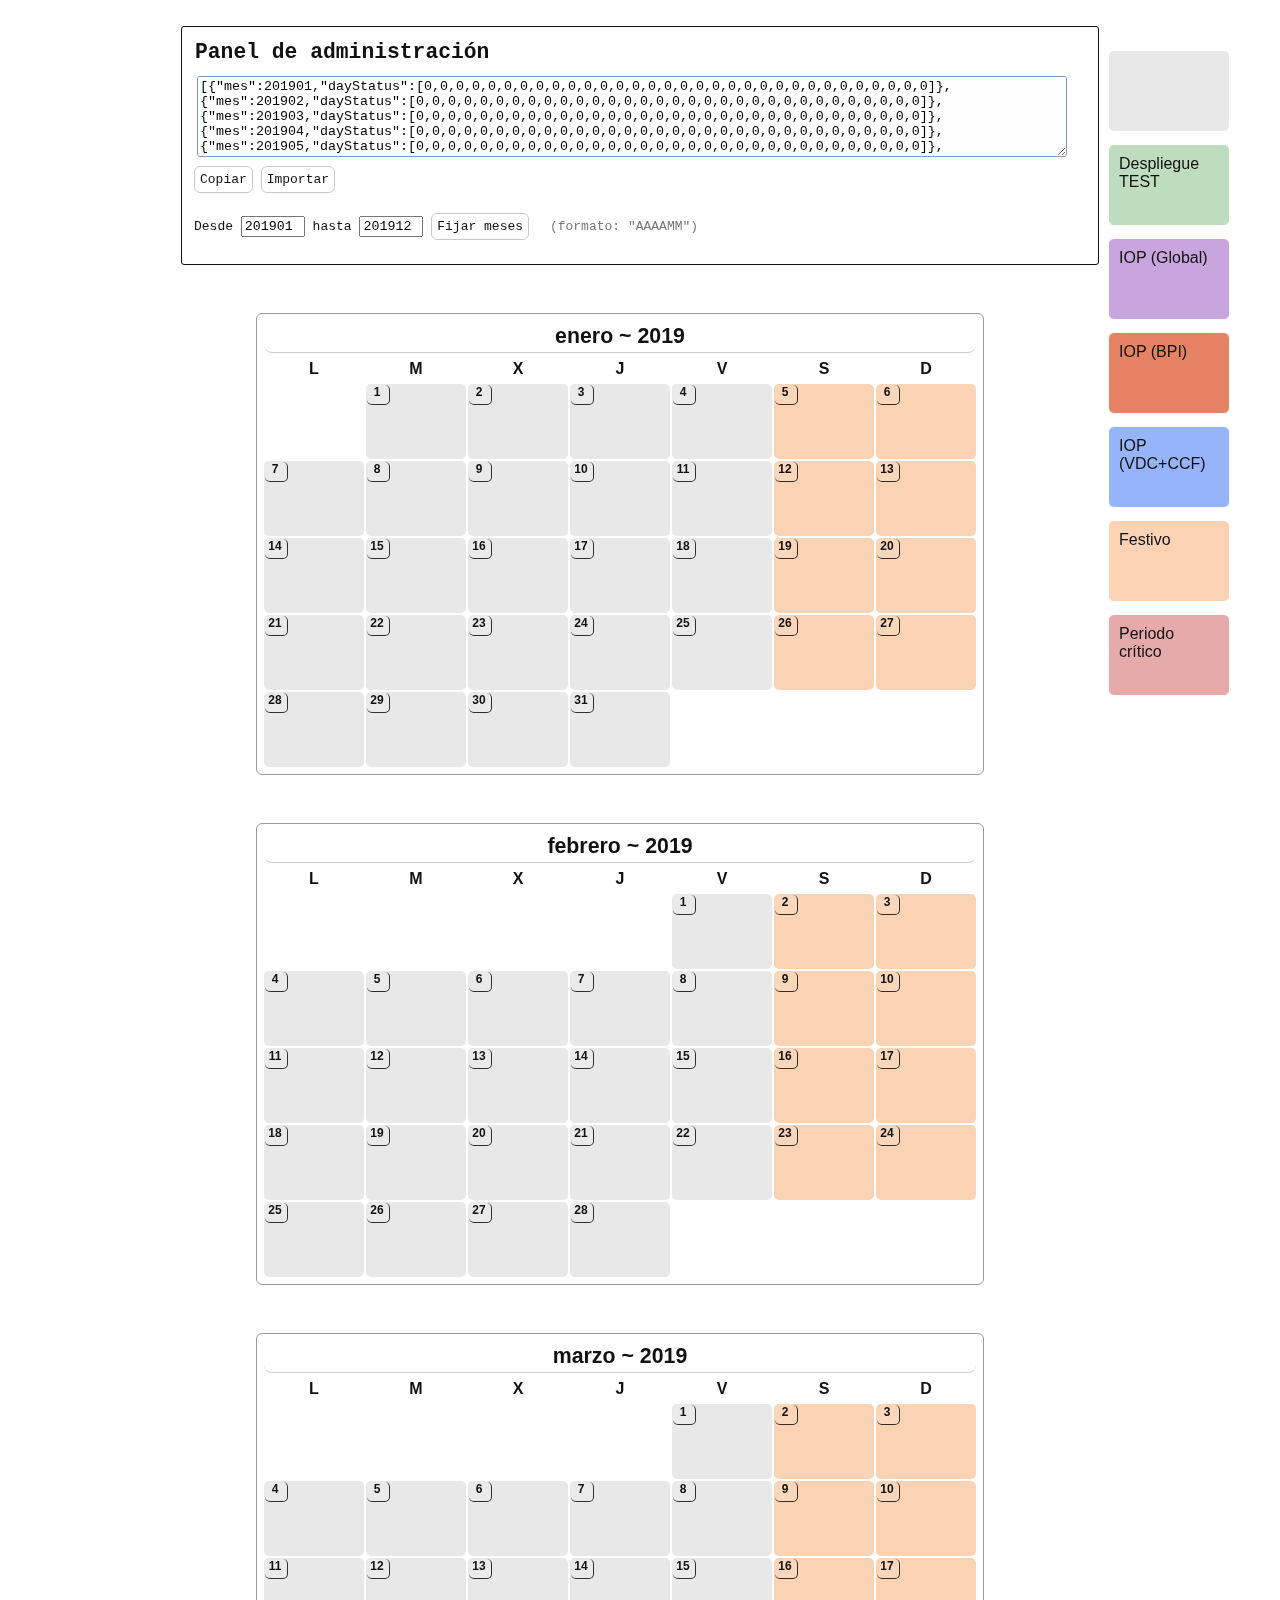
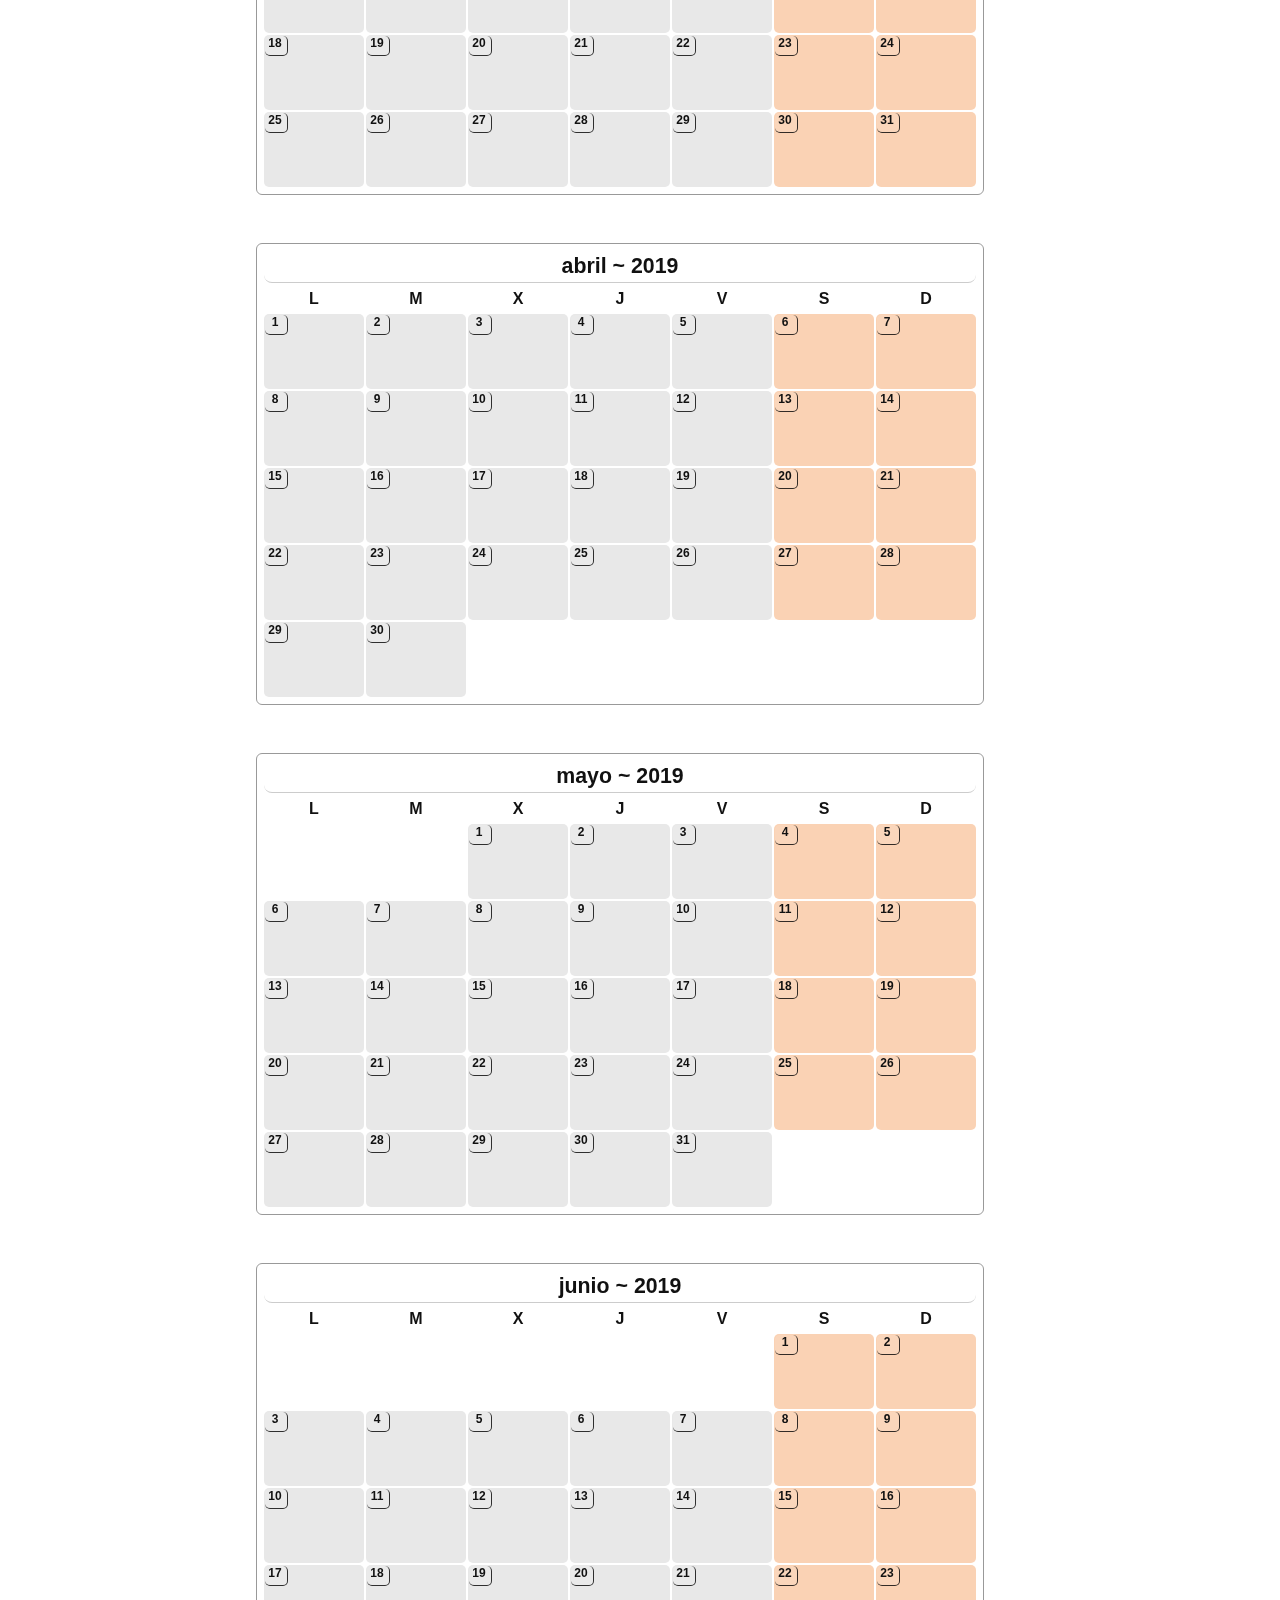
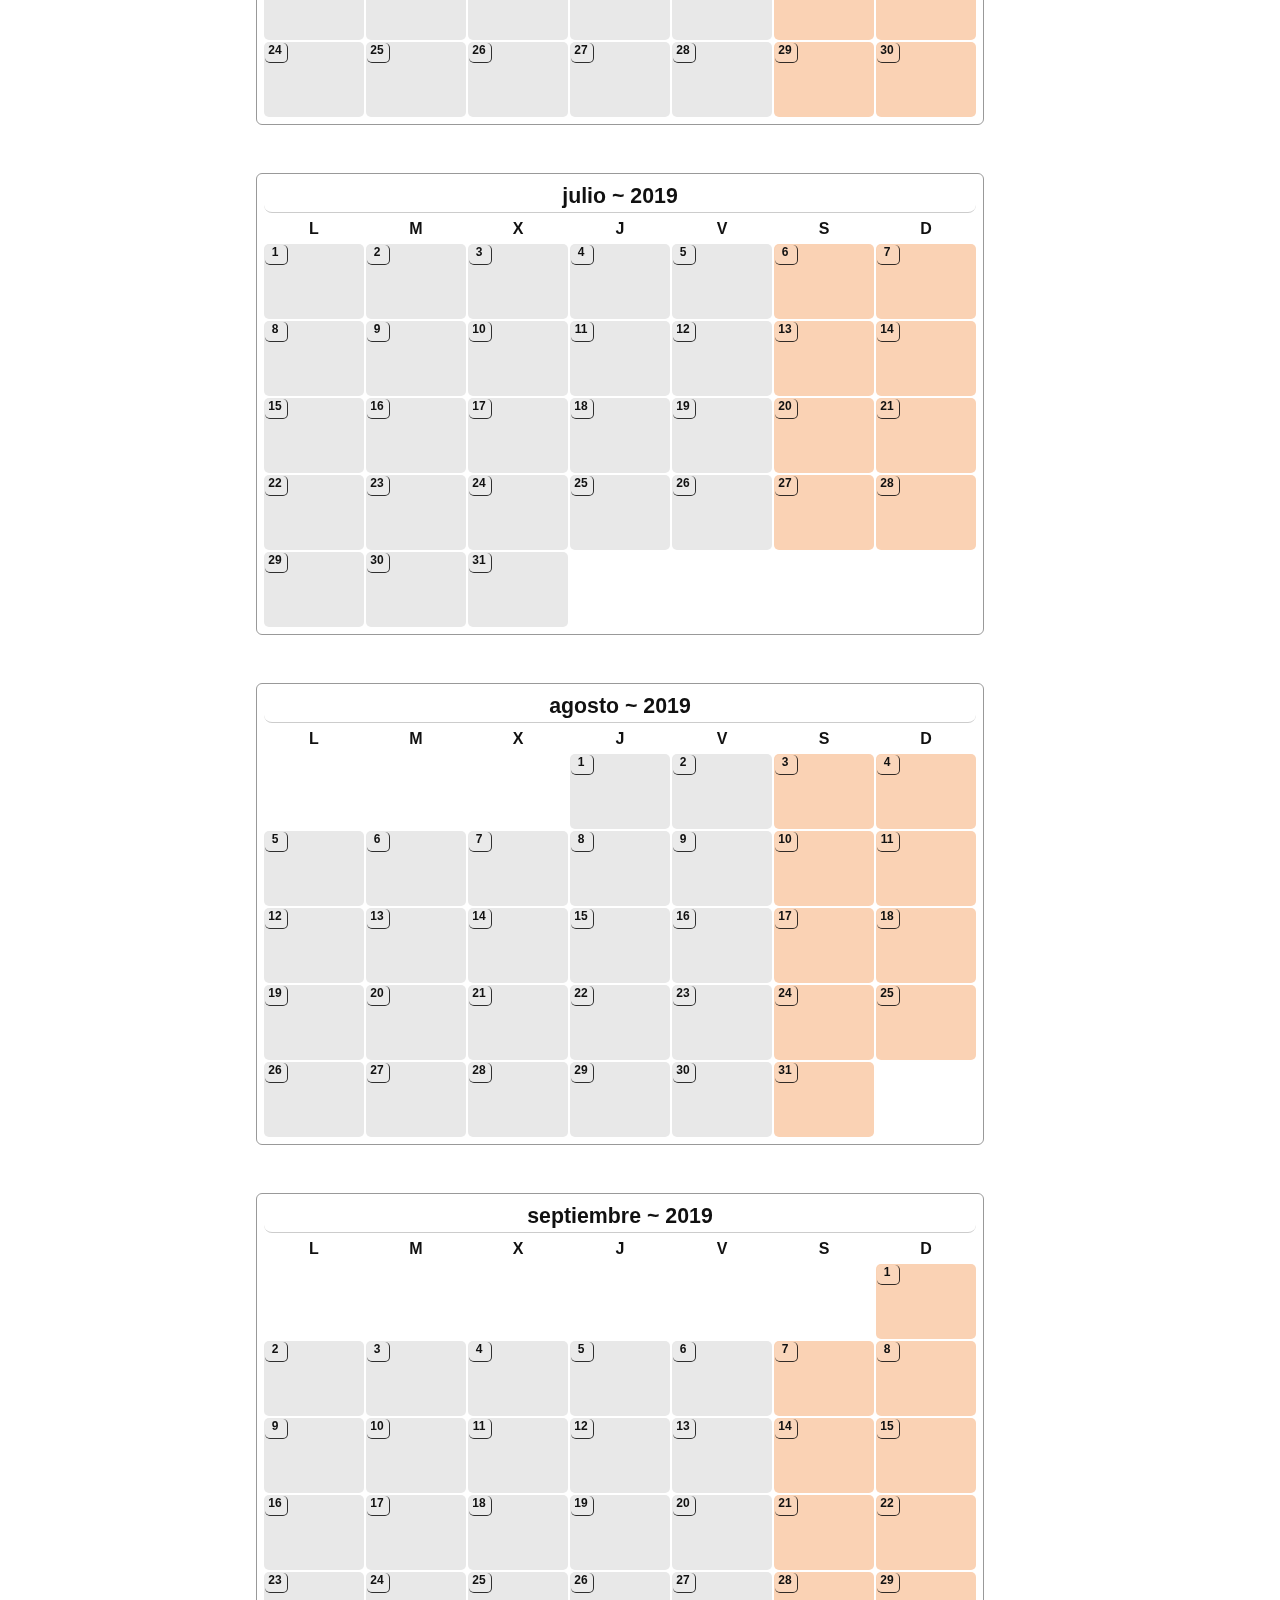
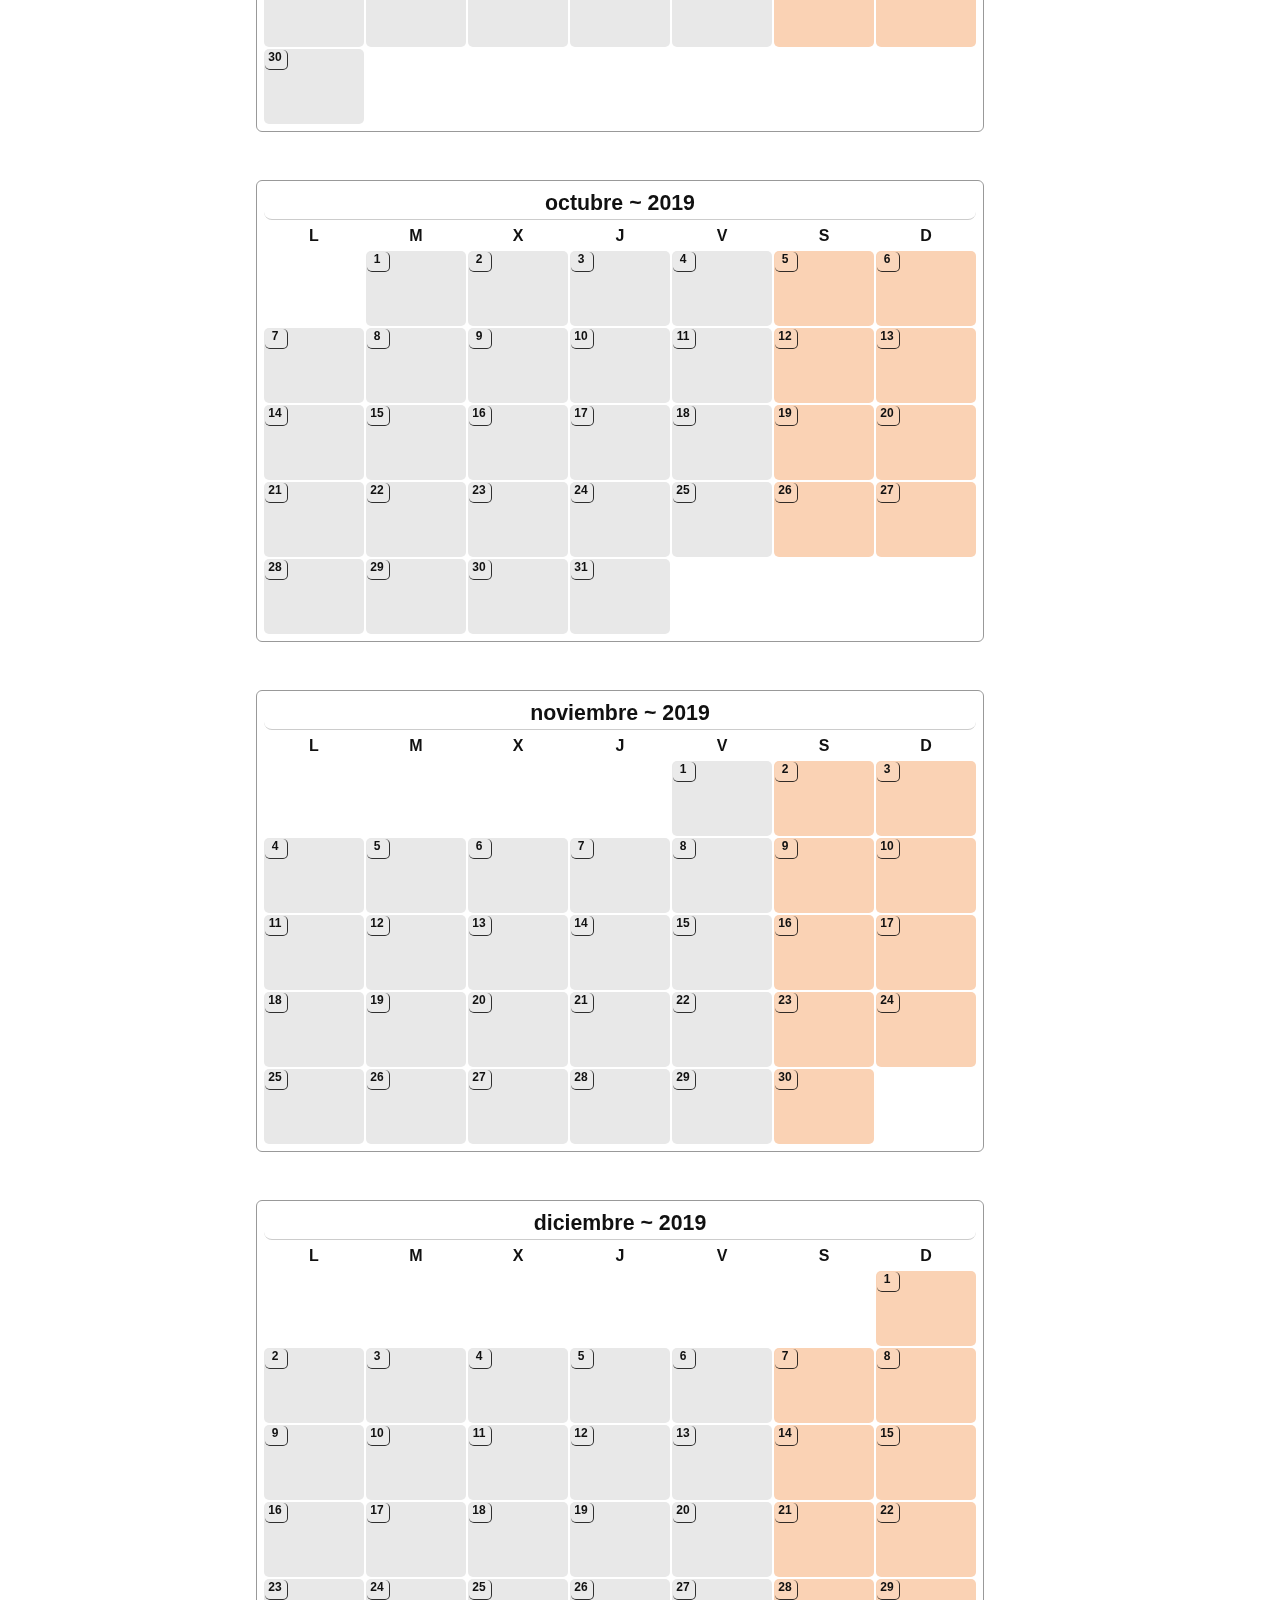
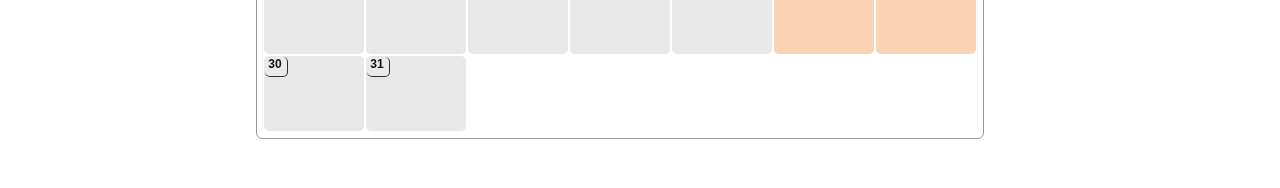
==== index.html @ 75dddc56 "division en varios ficheros" ====
<!doctype html>
<html lang="es-ES">

<head>
    <meta charset="UTF-8">

    <link href="estilo.css" rel="stylesheet" type="text/css" />
    <script type="text/javascript" src="cal.js"></script>

</head>

<body>
    <div id="admin">
        <h1>Panel de administración</h1>
        <span>
            <textarea id="storage_content" rows="5" onclick=""></textarea>
            <a class="boton" onclick="copyStorageTA(); highlight(this,'#C22')">Copiar</a>
            <a class="boton" onclick="importTAtoStorage(); highlight(this,'#C22')">Importar</a>
        </span>
        <span>
            Desde <input id="input_desde" pattern="20[0-9]{2}(0[0-9]|1[0-2])" minlength="6" maxlength="6" type="text"
                value="201901" size="6">
            hasta <input id="input_hasta" pattern="20[0-9]{2}(0[0-9]|1[0-2])" minlength="6" maxlength="6" type="text"
                size="6" value="201912">
            <a class="boton" onclick="setMonths() ; highlight(this,'#C22')">Fijar meses</a>
            <a style="margin-left: 1em; color: #777">(formato: "AAAAMM")</a>
        </span>
    </div>

    <div id="caldiv"></div>

    <div id="legend">
        <!--  NUEVO TIPO -->
        <div class="legbox status0" onclick="setStatusInd(0,this)"></div>
        <div class="legbox status1" onclick="setStatusInd(1,this)">Despliegue TEST</div>
        <div class="legbox status2" onclick="setStatusInd(2,this)">IOP (Global)</div>
        <div class="legbox status21" onclick="setStatusInd(21,this)">IOP (BPI)</div>
        <div class="legbox status22" onclick="setStatusInd(22,this)">IOP (VDC+CCF)</div>
        <div class="legbox status3" onclick="setStatusInd(3,this)">Festivo</div>
        <div class="legbox status4" onclick="setStatusInd(4,this)">Periodo crítico</div>
    </div>

</body>

</html>
---- estilo.css ----
body {

    background: #FFF;
    color: #111;
    font-family: 'Segoe UI', Tahoma, Geneva, Verdana, sans-serif;
    /* font-family: Arial, Helvetica, sans-serif; */
}

.calendar {

    margin: 3em 1em;
    padding: 5px;
    border: 1px solid #999;
    border-radius: 6px;
}

.calendar td {
    margin: 0;
    padding: 0;
    background: #e8e8e8;
    /* border: 1px solid #c8c8c8; */
    border-radius: 5px;
    width: 100px;
    height: 75px;
    /*text-align: center;*/
    cursor: pointer;
    vertical-align: top;
    transition: ease 800ms all;
}

.calendar td.empty {
    border: none;
    background: none;
}

.calendar th {
    text-align: center;
    height: 25px;
}

/* // NUEVO TIPO*/

.calendar td.status0,
div.status0 {
    background: #e8e8e8;
}

.calendar td.status1,
div.status1 {
    background: rgb(190, 220, 190);
}

.calendar td.status2,
div.status2 {
    background: rgb(200, 165, 220);
}

/*BPI*/
.calendar td.status21,
div.status21 {
    background: rgb(230, 130, 100);
}

/*VDC CCF*/
.calendar td.status22,
div.status22 {
    background: rgb(150, 180, 250);
}

.calendar td.status3,
div.status3 {
    background: rgb(250, 210, 180);
}

.calendar td.status4,
div.status4 {
    background: rgb(230, 170, 170);
}


.calendar td.finde {
    background: rgb(250, 210, 180);
    cursor: default;
}

.calendar .nmes {

    font-size: 16pt;
    padding: 3px;
    border-bottom: 1px solid #CCC;
    border-radius: 8px;

}

.calendar p.ndia {

    font-size: 9pt;
    border-bottom: 1px solid rgba(0, 0, 0, 0.8);
    border-right: 1px solid rgba(0, 0, 0, 0.8);
    border-radius: 5px;
    font-weight: bold;
    width: 20px;
    height: 16px;
    float: left;
    margin: 1px 3px 3px 1px;
    padding: 0 2px 3px 0;
    text-align: center;
    background: rgba(255, 255, 255, 0.1);

}

.calendar p.texto {
    /* display: block; */
    font-size: 10pt;
    /* float:right; */
    text-align: right;

    /* width: 80px; */
    /* height: 60px; */

    margin: 2px;
    padding: 2px;

}

#caldiv {

    width: 800px;
    margin: 0 auto;
}

#legend {
    position: fixed;
    right: 50px;
    top: 50px;

}

.legbox {
    width: 100px;
    height: 60px;
    background: #c8c8c8;

    border-width: 1px;
    border-color: #FFF;
    border-style: solid;

    padding: 10px;
    margin-bottom: 12px;
    border-radius: 6px;
    cursor: pointer;
}

#admin {
    /* display: none; */
    /* position: fixed; */
    font-family: monospace;
    width: 900px;
    margin: 2em auto;
    border: 1px solid #12100A;
    border-radius: 3px;
    /* left: 5px;
    top: 5px; */
    padding: 8px;
}

#admin span {
    display: block;
    width: 100%;
    margin: 12px 4px;

}

#admin input {
    font-family: monospace;
}

#admin textarea {
    display: block;
    margin: 5px 3px;
    width: 96%;
    max-width: 98%;
    border: 1px solid #7E97C2;
    border-radius: 3px;
    background-color: #fefefe;
}

#admin h1 {
    font-size: 16pt;
    margin: 5px;
}

#admin .button {
    display: inline-block;
    border: 1px solid black;
    border-radius: 2px;
}

a.boton {
    border: 1px solid #c8c8c8;
    padding: 5px;
    margin: 4px 0;
    display: inline-block;
    border-radius: 6px;
    cursor: pointer;
}

#drag-colorbox {
    width: 30px;
    height: 30px;
    border: 1px solid rgba(0, 0, 0, 0.4);
    border-radius: 15px;
}
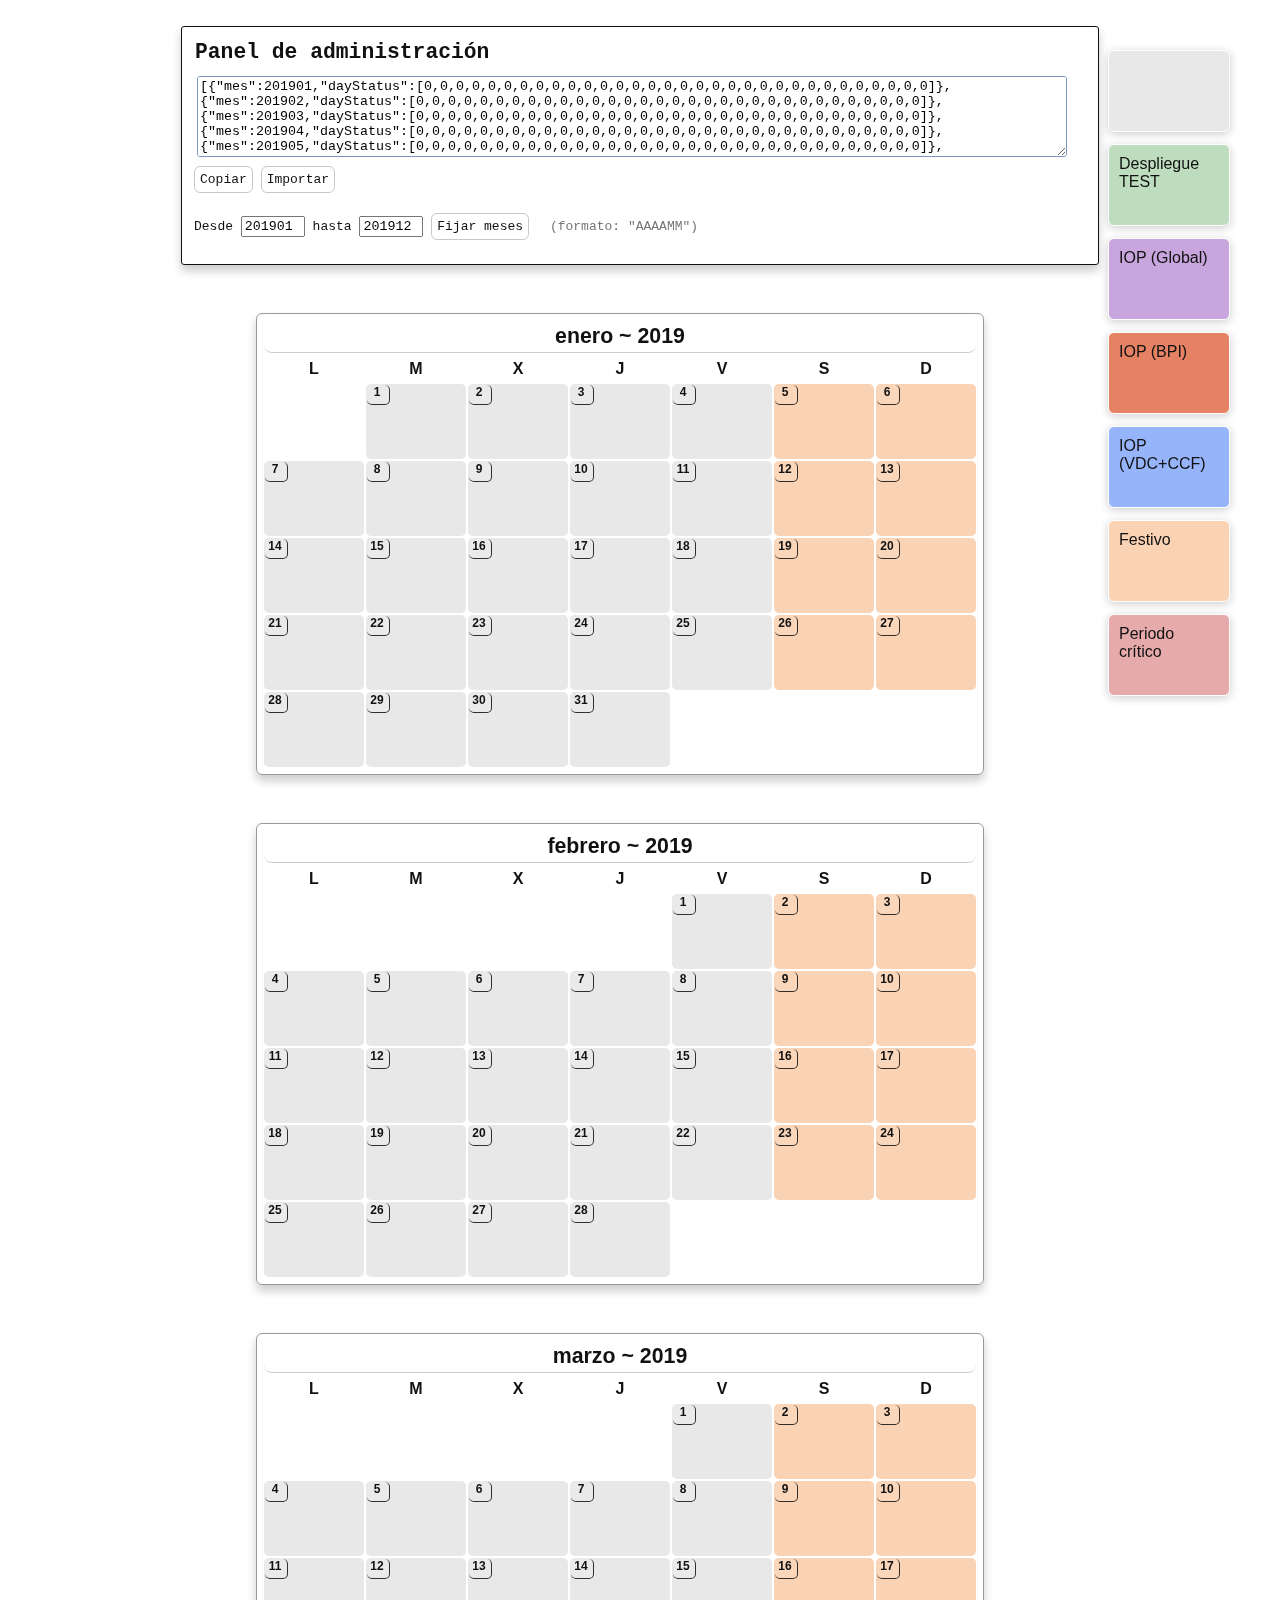
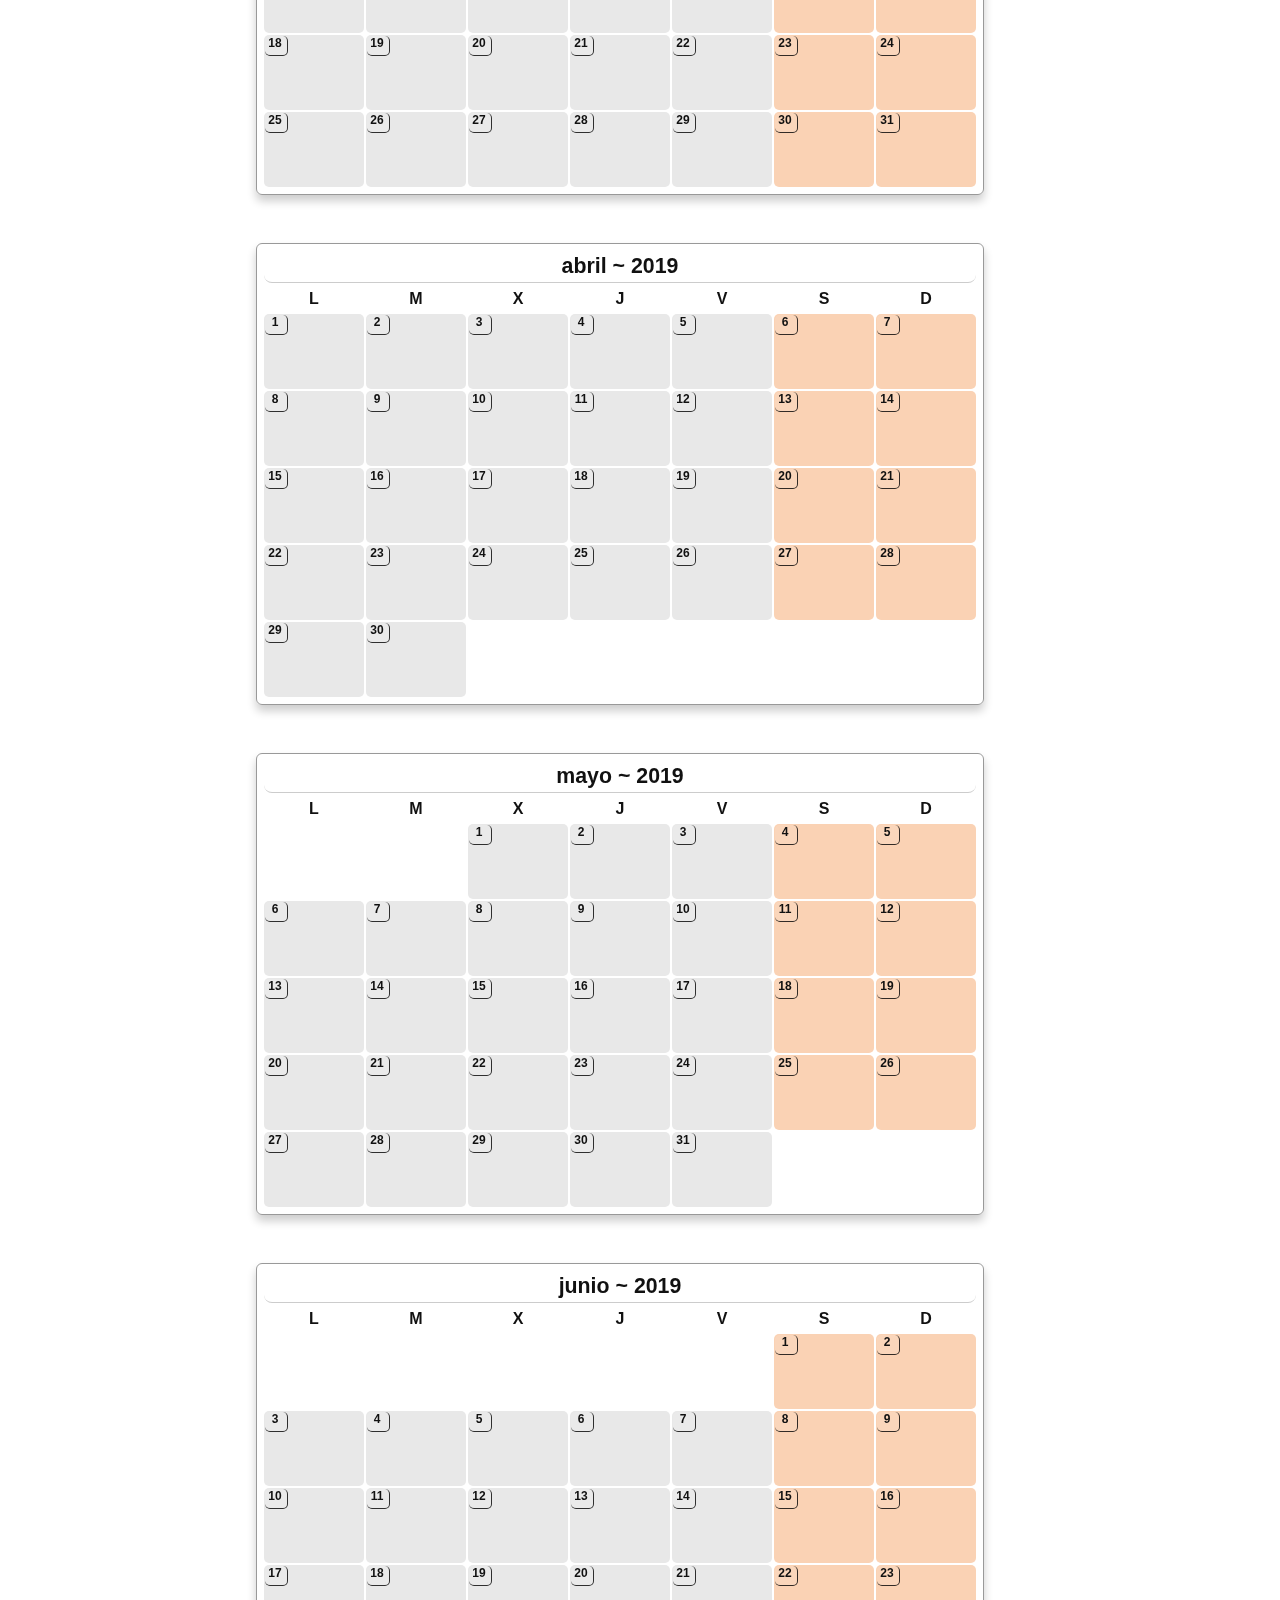
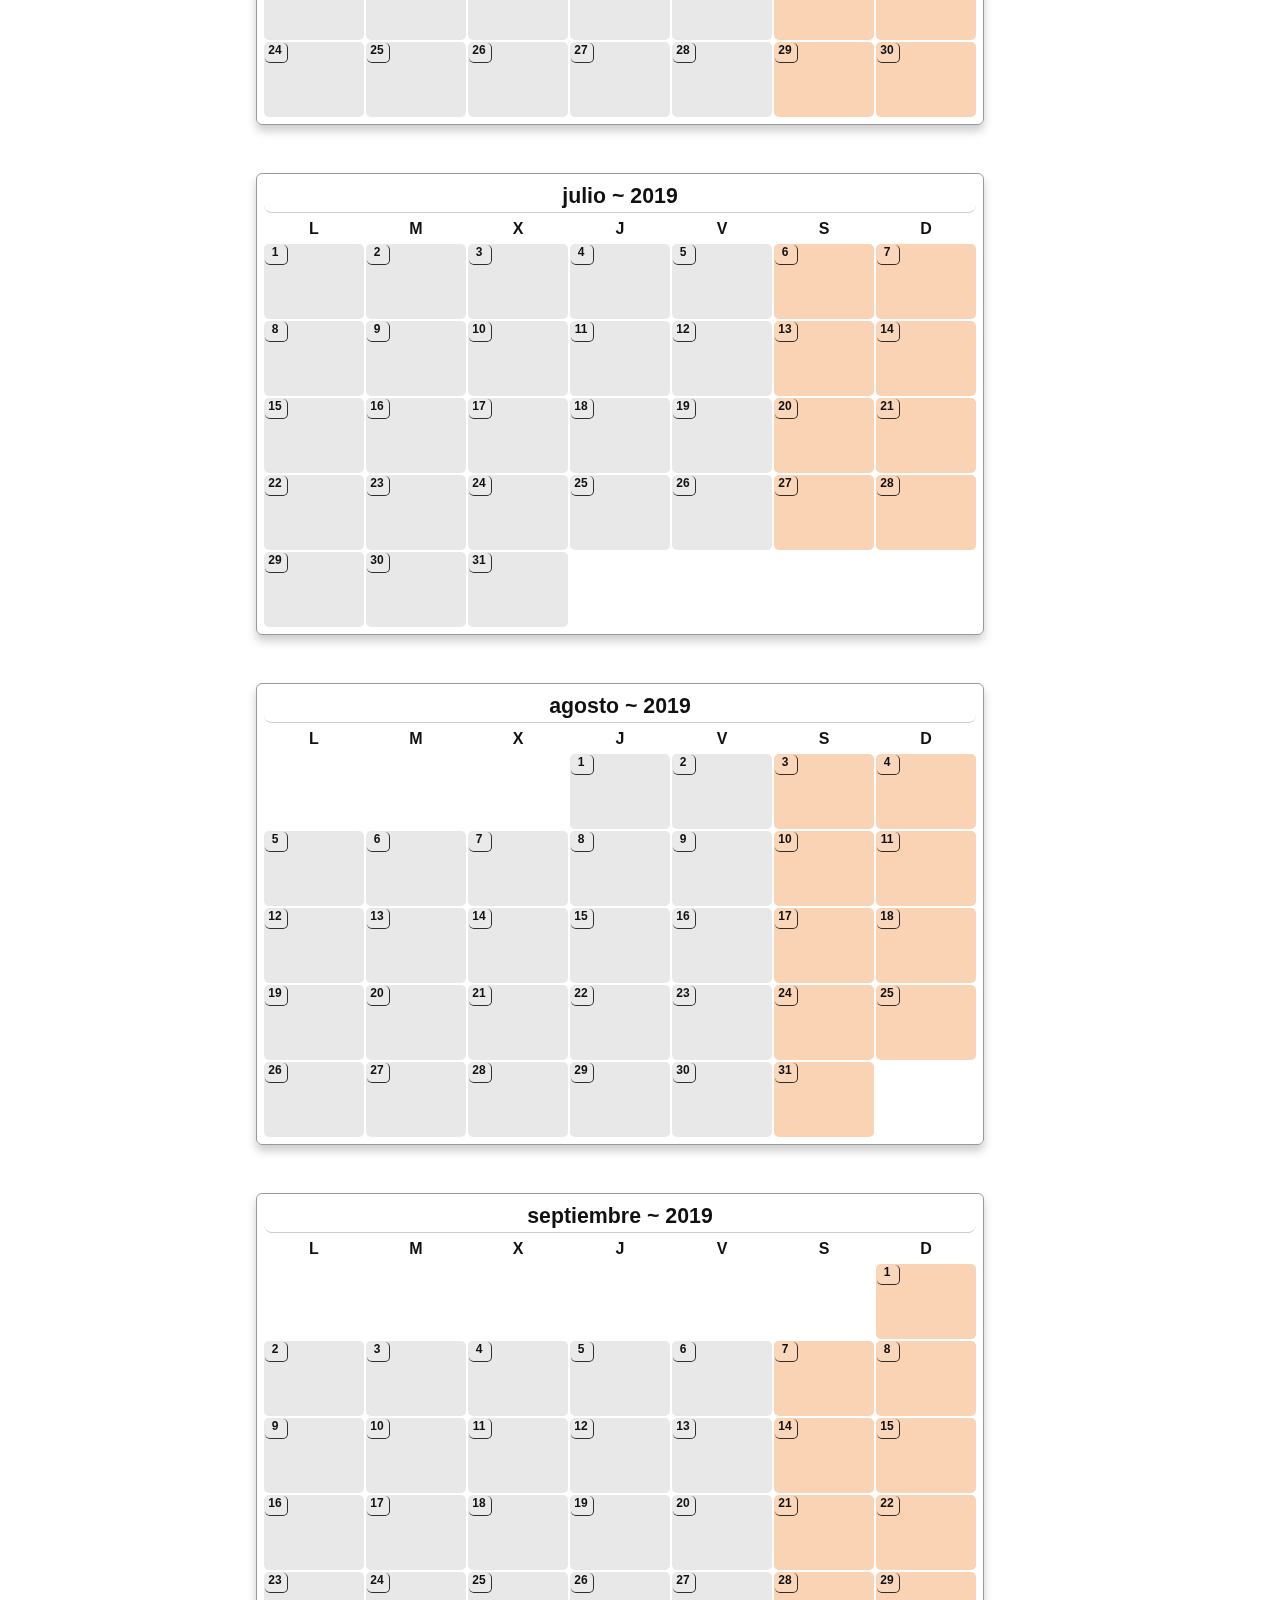
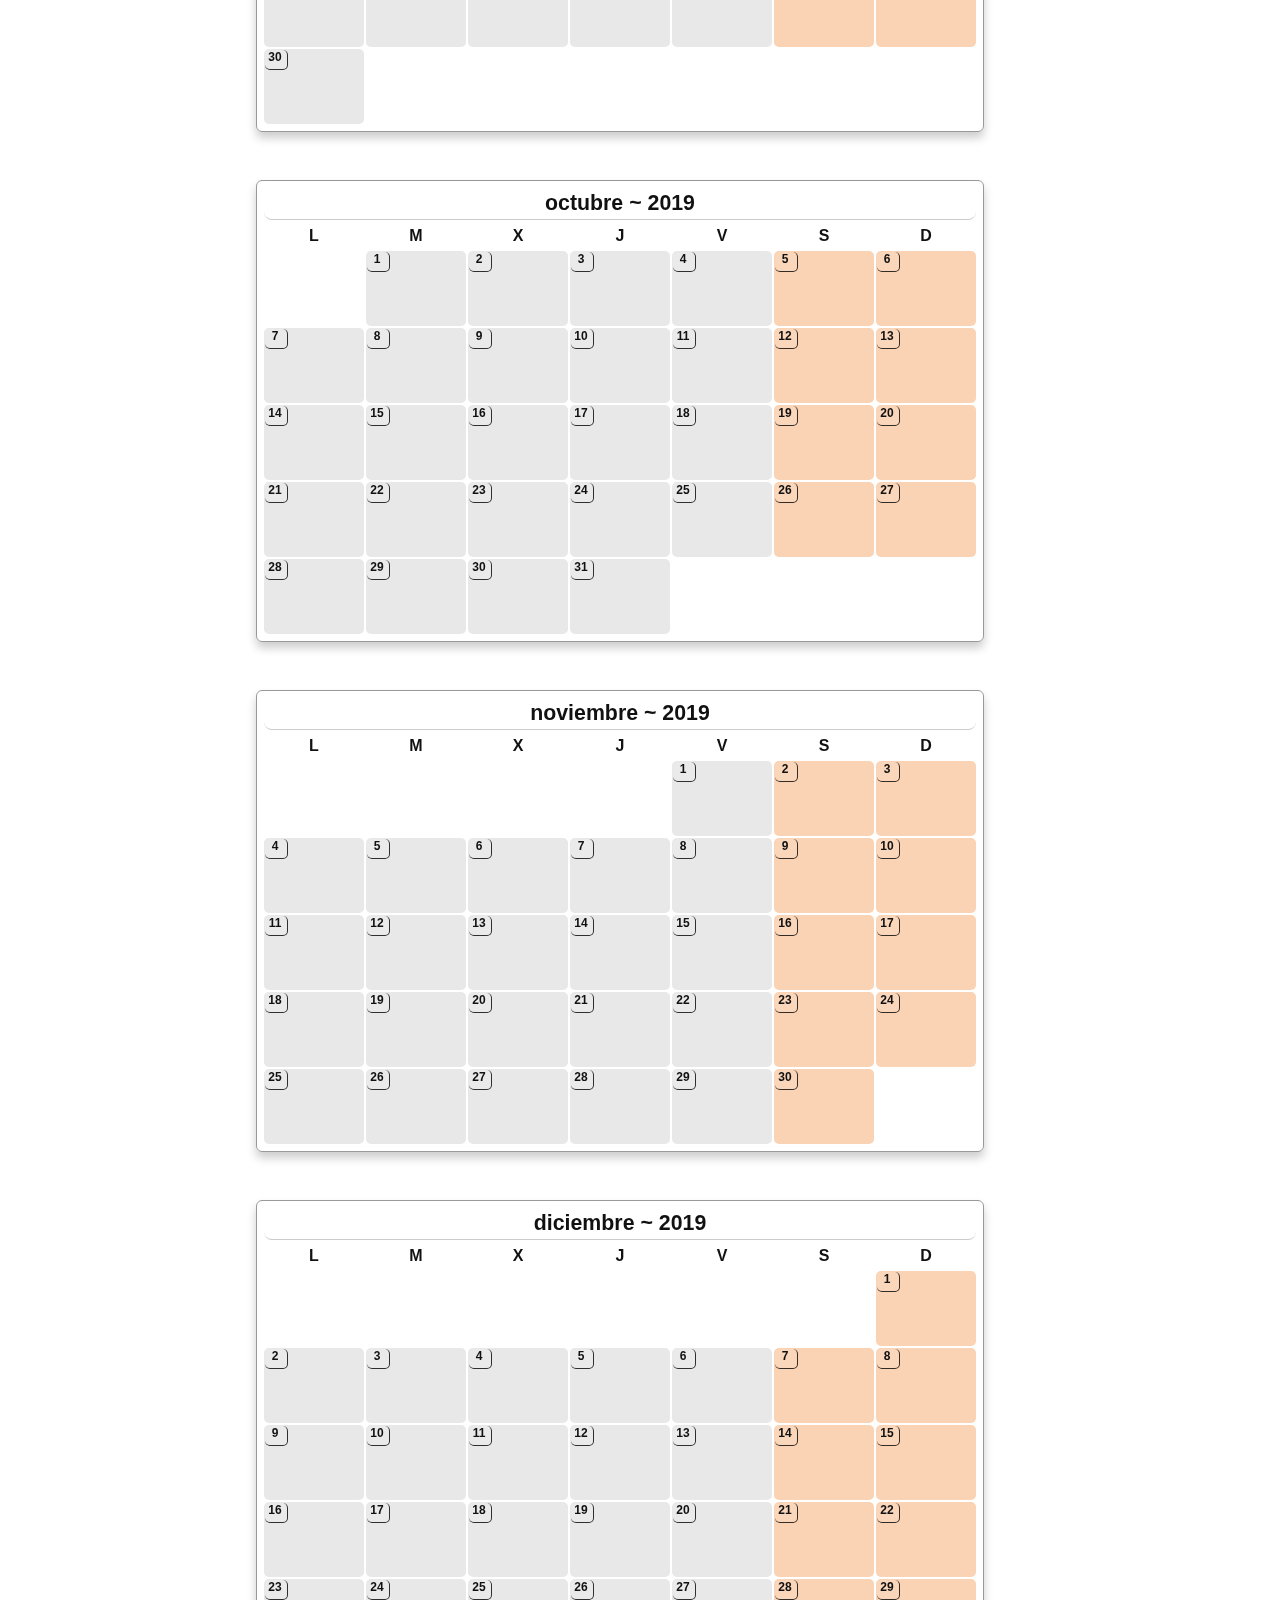
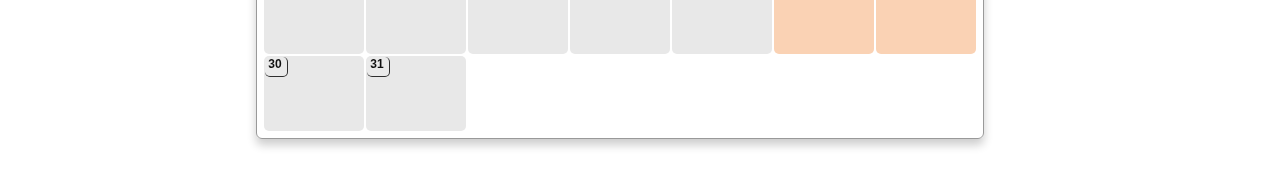
==== commit b69ac597: "mover toda la configuracion al index modificaciones sombra" ====
--- a/index.html
+++ b/index.html
@@ -5,6 +5,58 @@
     <meta charset="UTF-8">
 
     <link href="estilo.css" rel="stylesheet" type="text/css" />
+
+    <style>
+
+        /* COLORES */
+
+/*COLOR ESTANDAR*/
+.status0 {
+background: #e8e8e8;
+}
+
+/*TEST*/
+.status1 {
+background: rgb(190, 220, 190);
+}
+
+.status2 {
+background: rgb(200, 165, 220);
+}
+
+/*BPI*/
+.status21 {
+background: rgb(230, 130, 100);
+}
+
+/*VDC CCF*/
+.status22 {
+background: rgb(150, 180, 250);
+}
+
+/*FESTIVO*/
+.status3 {
+background: rgb(250, 210, 180);
+}
+
+/*PERIODO CRITICO*/
+.status4 {
+background: rgb(230, 170, 170);
+}
+
+    </style>
+
+    <script>
+        // TEXTOS PARA EL CALENDARIO
+        textList = new Array();
+        textList[0] = "";
+        textList[1] = "Despliegue TEST (12:00)";
+        textList[2] = "IOP de VDC + CCF + BPI (18:00)";
+        textList[21] = "IOP de BPI (18:00)";
+        textList[22] = "IOP de VDC + CCF (18:00)";
+        textList[3] = "Festivo";
+        textList[4] = "Periodo crítico";
+    </script>
     <script type="text/javascript" src="cal.js"></script>
 
 </head>
@@ -30,7 +82,7 @@
     <div id="caldiv"></div>
 
     <div id="legend">
-        <!--  NUEVO TIPO -->
+        <!--  LEYENDA DEL CALENDARIO -->
         <div class="legbox status0" onclick="setStatusInd(0,this)"></div>
         <div class="legbox status1" onclick="setStatusInd(1,this)">Despliegue TEST</div>
         <div class="legbox status2" onclick="setStatusInd(2,this)">IOP (Global)</div>
--- a/estilo.css
+++ b/estilo.css
@@ -12,12 +12,13 @@
     padding: 5px;
     border: 1px solid #999;
     border-radius: 6px;
+    box-shadow: 0 6px 10px rgba(0, 0, 0, 0.2);
+
 }
 
 .calendar td {
     margin: 0;
     padding: 0;
-    background: #e8e8e8;
     /* border: 1px solid #c8c8c8; */
     border-radius: 5px;
     width: 100px;
@@ -36,45 +37,6 @@
 .calendar th {
     text-align: center;
     height: 25px;
-}
-
-/* // NUEVO TIPO*/
-
-.calendar td.status0,
-div.status0 {
-    background: #e8e8e8;
-}
-
-.calendar td.status1,
-div.status1 {
-    background: rgb(190, 220, 190);
-}
-
-.calendar td.status2,
-div.status2 {
-    background: rgb(200, 165, 220);
-}
-
-/*BPI*/
-.calendar td.status21,
-div.status21 {
-    background: rgb(230, 130, 100);
-}
-
-/*VDC CCF*/
-.calendar td.status22,
-div.status22 {
-    background: rgb(150, 180, 250);
-}
-
-.calendar td.status3,
-div.status3 {
-    background: rgb(250, 210, 180);
-}
-
-.calendar td.status4,
-div.status4 {
-    background: rgb(230, 170, 170);
 }
 
 
@@ -139,7 +101,7 @@
 .legbox {
     width: 100px;
     height: 60px;
-    background: #c8c8c8;
+    /* background: #c8c8c8; */
 
     border-width: 1px;
     border-color: #FFF;
@@ -149,6 +111,7 @@
     margin-bottom: 12px;
     border-radius: 6px;
     cursor: pointer;
+    box-shadow: 0 2px 10px rgba(0, 0, 0, 0.2);
 }
 
 #admin {
@@ -162,6 +125,7 @@
     /* left: 5px;
     top: 5px; */
     padding: 8px;
+    box-shadow: 0 6px 10px rgba(0, 0, 0, 0.2);
 }
 
 #admin span {
